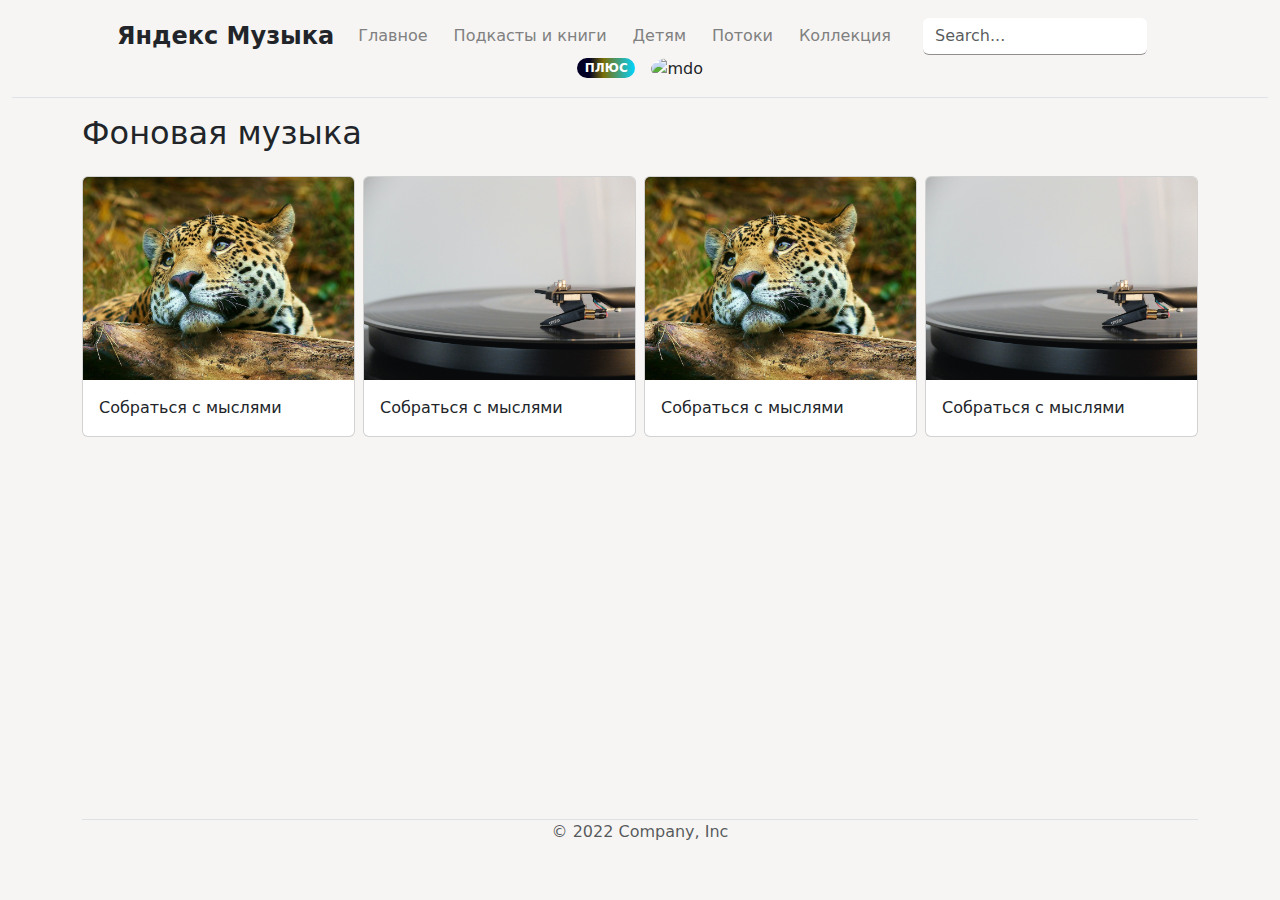
==== index.html @ c95bf3a8 "Add files via upload" ====
<!DOCTYPE html>
<html lang="en">
<head>
    <meta charset="UTF-8">
    <meta http-equiv="X-UA-Compatible" content="IE=edge">
    <meta name="viewport" content="width=device-width, initial-scale=1.0">
    <title>Главная страница</title>
    <link rel="stylesheet" href="https://cdn.jsdelivr.net/npm/bootstrap@5.2.3/dist/css/bootstrap.min.css">
    <link rel="stylesheet" href="css/index.css">
    <link rel="stylesheet" href="css/header.css">
    <script src="https://cdn.jsdelivr.net/npm/@popperjs/core@2.11.6/dist/umd/popper.min.js" integrity="sha384-oBqDVmMz9ATKxIep9tiCxS/Z9fNfEXiDAYTujMAeBAsjFuCZSmKbSSUnQlmh/jp3" crossorigin="anonymous"></script>
    <script src="https://cdn.jsdelivr.net/npm/bootstrap@5.2.3/dist/js/bootstrap.min.js" integrity="sha384-cuYeSxntonz0PPNlHhBs68uyIAVpIIOZZ5JqeqvYYIcEL727kskC66kF92t6Xl2V" crossorigin="anonymous"></script>
    <script src="js/data.js" defer></script>
    <script src="js/index.js" defer></script>
    <link rel="icon" href="assets/play.svg">
</head>
<body>
    <div class="container-fluid">
      <header class="p-3 mb-3 border-bottom">
        <div class="container">
          <div class="d-flex flex-wrap align-items-center justify-content-center">
            <a href="index.html" class="d-flex align-items-center mb-2 mb-lg-0 text-dark me-3 text-decoration-none">
              <span class="fs-4 fw-bold">Яндекс Музыка</span>
            </a>
  
            <ul class="nav col-12 col-lg-auto mb-2 justify-content-center mb-md-0">
              <li><a href="index.html" class="nav-link px-2 active">Главное</a></li>
              <li><a href="#" class="nav-link px-2">Подкасты и книги</a></li>
              <li><a href="#" class="nav-link px-2">Детям</a></li>
              <li><a href="#" class="nav-link px-2">Потоки</a></li>
              <li><a href="#" class="nav-link px-2">Коллекция</a></li>
            </ul>
            <form class="col-12 col-md-6 col-lg-auto mb-3 mb-lg-0 me-lg-3 ms-4" role="search">
              <input type="search" class="form-control" placeholder="Search..." aria-label="Search">
            </form>
            <span class="plus-badge badge rounded-pill bg-secondary me-3">
              ПЛЮС
            </span>
  
            <div class="dropdown text-end">
              <a href="#" class="d-block link-dark text-decoration-none" data-bs-toggle="dropdown" aria-expanded="false">
                <img src="https://github.com/mdo.png" alt="mdo" width="48" height="48" class="rounded-circle">
              </a>
              <ul class="dropdown-menu text-small">
                <li><a class="dropdown-item" href="#">Подписки</a></li>
                <li><a class="dropdown-item" href="#">Мои альбомы</a></li>
                <li>
                  <hr class="dropdown-divider">
                </li>
                <li><a class="dropdown-item" href="#">Выйти</a></li>
              </ul>
            </div>
          </div>
        </div>
      </header>
          <main class="container">
            <h2 class="mb-4">Фоновая музыка</h2>
            <div class="cards albums row row-cols-1 row-cols-md-2 row-cols-lg-4 g-2 d-flex justify-content-between">
            </div>
          </main>
          <footer class="py-3 my-4 container">
            <p class="text-center text-muted border-top">© 2022 Company, Inc</p>
          </footer>
    </div>
    
</body>
</html>
---- css/index.css ----
.list-group-item {
    display: flex;
    align-items: center;
    gap: 10px;
}
.list-group-item:hover {
    outline: 2px yellow solid;
    cursor: pointer;
}
.cards a {
    color: gray;
}
---- css/header.css ----
.container-fluid {
    background-color: #f6f5f3;
    min-height: 100vh;
    display: flex;
    flex-direction: column;
}
input[type="search"] {
    border: none;
    border-bottom: solid 1px #938e8e;
}
header .nav-link {
    color: gray;
}
.active, header .nav-link:hover, header .nav-link:focus {
    color: red;
}
header .nav {
    gap: 10px;
}
.badge {
    background: rgb(2,0,36);
    background: linear-gradient(90deg, rgba(2,0,36,1) 21%, rgba(121,112,9,1) 46%, rgba(0,212,255,1) 100%);
}
.progress {
    width: 100%;
}
main {
    flex: 1 0 auto;
}
footer {
    flex: 0 0 auto;
}
.list-group-item {
    display: flex;
    align-items: center;
}
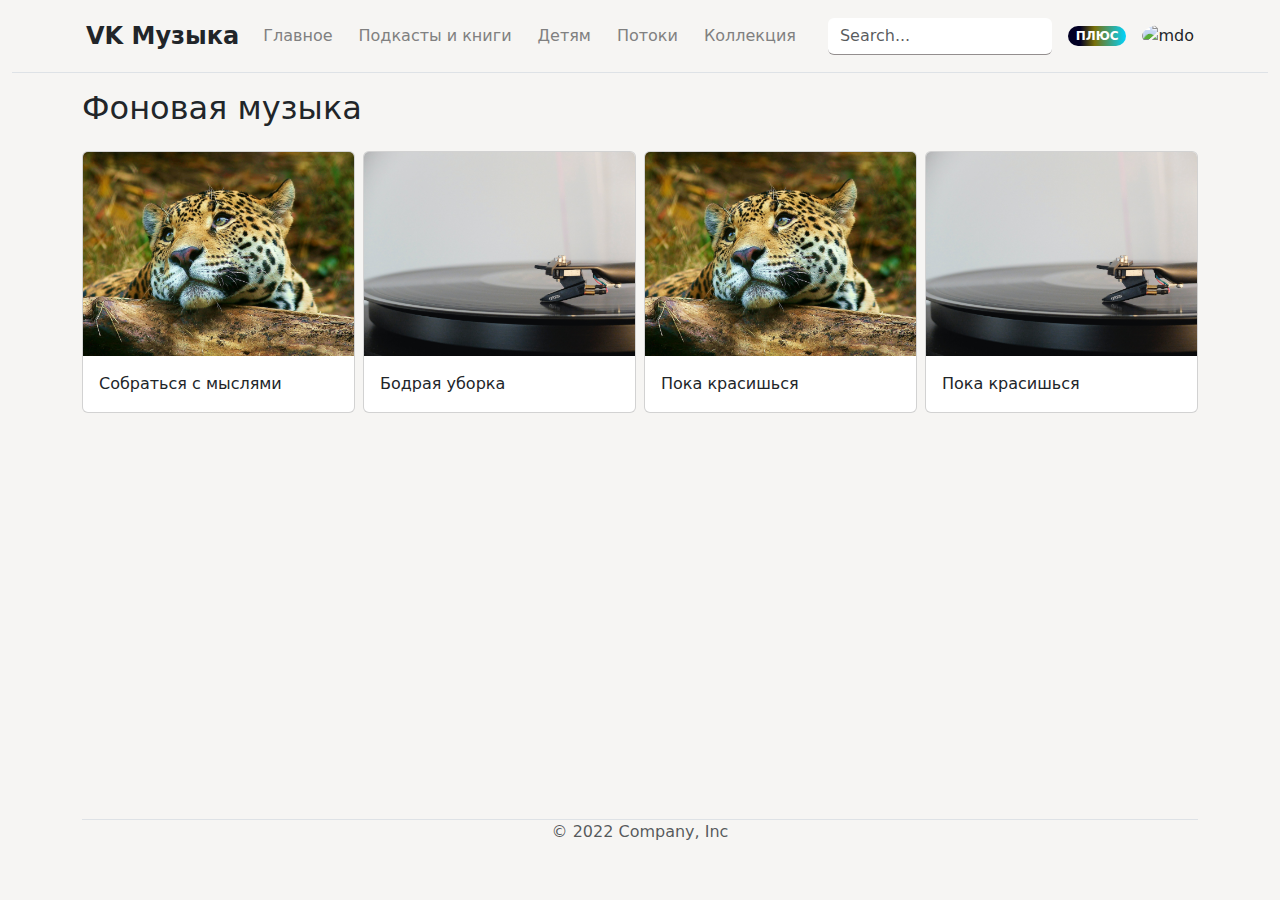
==== commit 3d77ea43: "v.2" ====
--- a/index.html
+++ b/index.html
@@ -20,7 +20,7 @@
         <div class="container">
           <div class="d-flex flex-wrap align-items-center justify-content-center">
             <a href="index.html" class="d-flex align-items-center mb-2 mb-lg-0 text-dark me-3 text-decoration-none">
-              <span class="fs-4 fw-bold">Яндекс Музыка</span>
+              <span class="fs-4 fw-bold">VK Музыка</span>
             </a>
   
             <ul class="nav col-12 col-lg-auto mb-2 justify-content-center mb-md-0">
